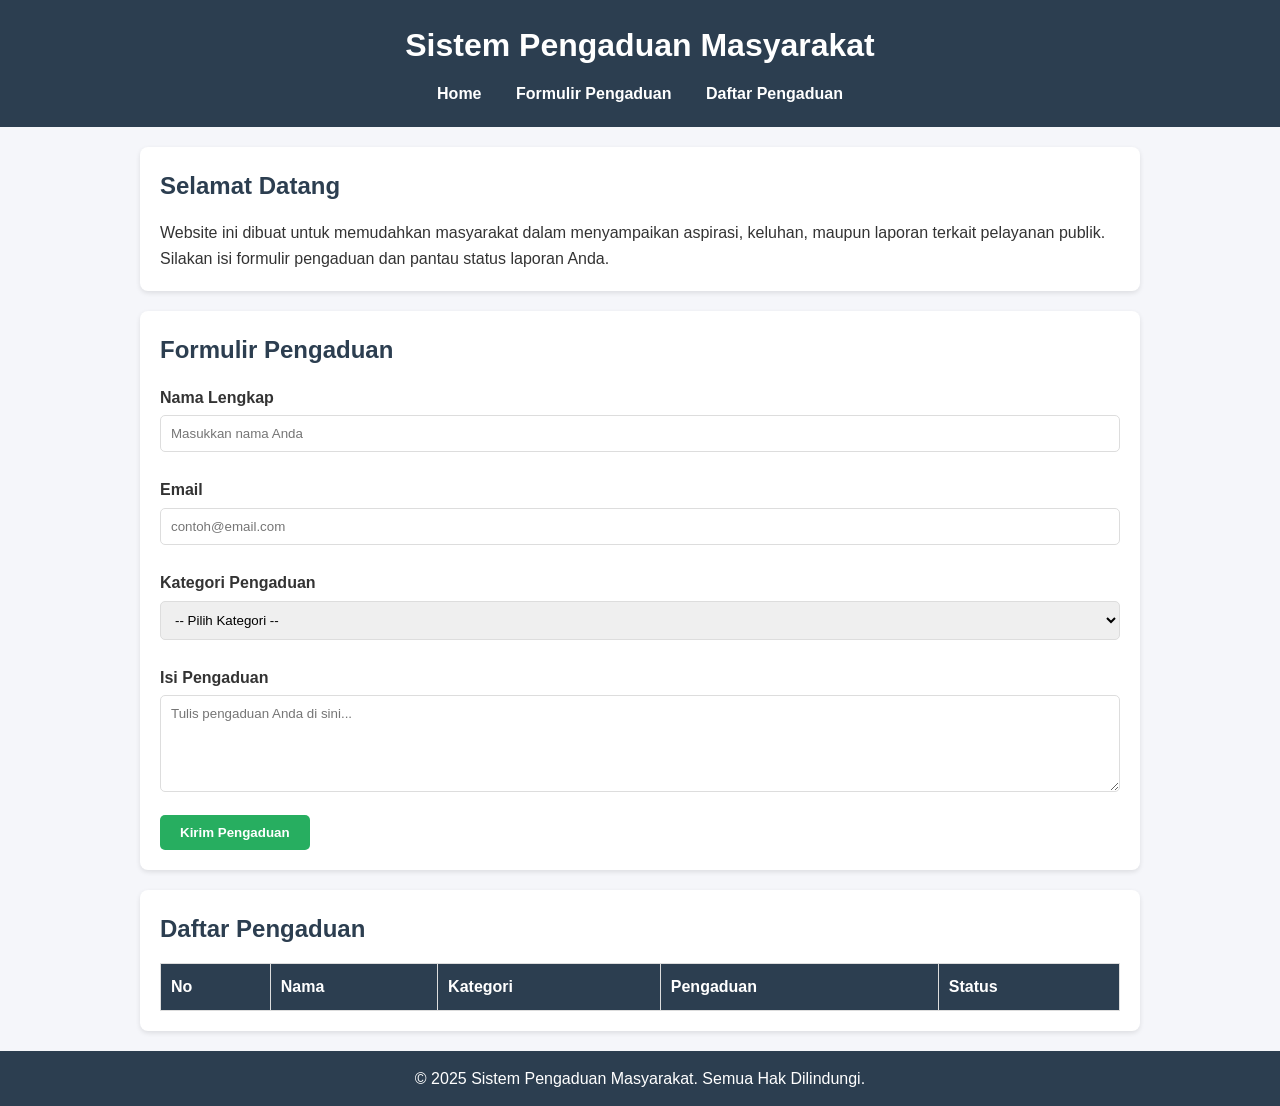
==== pengaduan/index.html @ e1374d00 "Add files via upload" ====
<!DOCTYPE html>
<html lang="id">
  <head>
    <meta charset="UTF-8" />
    <meta name="viewport" content="width=device-width, initial-scale=1.0" />
    <title>Pengaduan Masyarakat</title>
    <!-- Hubungkan CSS -->
    <link rel="stylesheet" href="style.css" />
  </head>

  <body>
    <header>
      <h1>Sistem Pengaduan Masyarakat</h1>
      <nav>
        <a href="#home">Home</a>
        <a href="#form">Formulir Pengaduan</a>
        <a href="#list">Daftar Pengaduan</a>
      </nav>
    </header>

    <div class="container">
      <!-- Halaman Home -->
      <section id="home" class="card">
        <h2>Selamat Datang</h2>
        <p>
          Website ini dibuat untuk memudahkan masyarakat dalam menyampaikan
          aspirasi, keluhan, maupun laporan terkait pelayanan publik. Silakan
          isi formulir pengaduan dan pantau status laporan Anda.
        </p>
      </section>

      <!-- Formulir Pengaduan -->
      <section id="form" class="card">
        <h2>Formulir Pengaduan</h2>
        <form id="pengaduanForm">
          <label for="nama">Nama Lengkap</label>
          <input
            type="text"
            id="nama"
            placeholder="Masukkan nama Anda"
            required
          />

          <label for="email">Email</label>
          <input
            type="email"
            id="email"
            placeholder="contoh@email.com"
            required
          />

          <label for="kategori">Kategori Pengaduan</label>
          <select id="kategori" required>
            <option value="">-- Pilih Kategori --</option>
            <option>Infrastruktur</option>
            <option>Keamanan</option>
            <option>Kesehatan</option>
            <option>Pendidikan</option>
            <option>Lainnya</option>
          </select>

          <label for="isi">Isi Pengaduan</label>
          <textarea
            id="isi"
            rows="5"
            placeholder="Tulis pengaduan Anda di sini..."
            required
          ></textarea>

          <button type="submit">Kirim Pengaduan</button>
        </form>
      </section>

      <!-- Daftar Pengaduan -->
      <section id="list" class="card">
        <h2>Daftar Pengaduan</h2>
        <table id="tabelPengaduan">
          <thead>
            <tr>
              <th>No</th>
              <th>Nama</th>
              <th>Kategori</th>
              <th>Pengaduan</th>
              <th>Status</th>
            </tr>
          </thead>
          <tbody>
            <!-- Data akan ditambahkan lewat JS -->
          </tbody>
        </table>
      </section>
    </div>

    <footer>
      <p>&copy; 2025 Sistem Pengaduan Masyarakat. Semua Hak Dilindungi.</p>
    </footer>

    <!-- Hubungkan JavaScript -->
    <script src="script.js"></script>
  </body>
</html>
---- pengaduan/style.css ----
/* Reset dasar */

* {
    margin: 0;
    padding: 0;
    box-sizing: border-box;
    font-family: Arial, sans-serif;
}

body {
    background: #f5f6fa;
    color: #333;
    line-height: 1.6;
}

header {
    background: #2c3e50;
    color: #fff;
    padding: 20px;
    text-align: center;
}

header h1 {
    margin-bottom: 10px;
}

nav {
    margin-top: 10px;
}

nav a {
    color: #fff;
    text-decoration: none;
    margin: 0 15px;
    font-weight: bold;
}

nav a:hover {
    text-decoration: underline;
}

.container {
    width: 90%;
    max-width: 1000px;
    margin: 20px auto;
}

.card {
    background: #fff;
    padding: 20px;
    margin-bottom: 20px;
    border-radius: 8px;
    box-shadow: 0 2px 5px rgba(0, 0, 0, 0.1);
}

h2 {
    margin-bottom: 15px;
    color: #2c3e50;
}

form label {
    display: block;
    margin: 10px 0 5px;
    font-weight: bold;
}

form input,
form textarea,
form select {
    width: 100%;
    padding: 10px;
    border: 1px solid #ddd;
    border-radius: 5px;
    margin-bottom: 15px;
}

form button {
    background: #27ae60;
    color: #fff;
    padding: 10px 20px;
    border: none;
    border-radius: 5px;
    cursor: pointer;
    font-weight: bold;
}

form button:hover {
    background: #219150;
}

table {
    width: 100%;
    border-collapse: collapse;
}

table th,
table td {
    border: 1px solid #ddd;
    padding: 10px;
    text-align: left;
}

table th {
    background: #2c3e50;
    color: #fff;
}

footer {
    background: #2c3e50;
    color: #fff;
    text-align: center;
    padding: 15px;
    margin-top: 20px;
}


/* Responsive */

@media (max-width: 600px) {
    nav a {
        display: block;
        margin: 10px 0;
    }
}
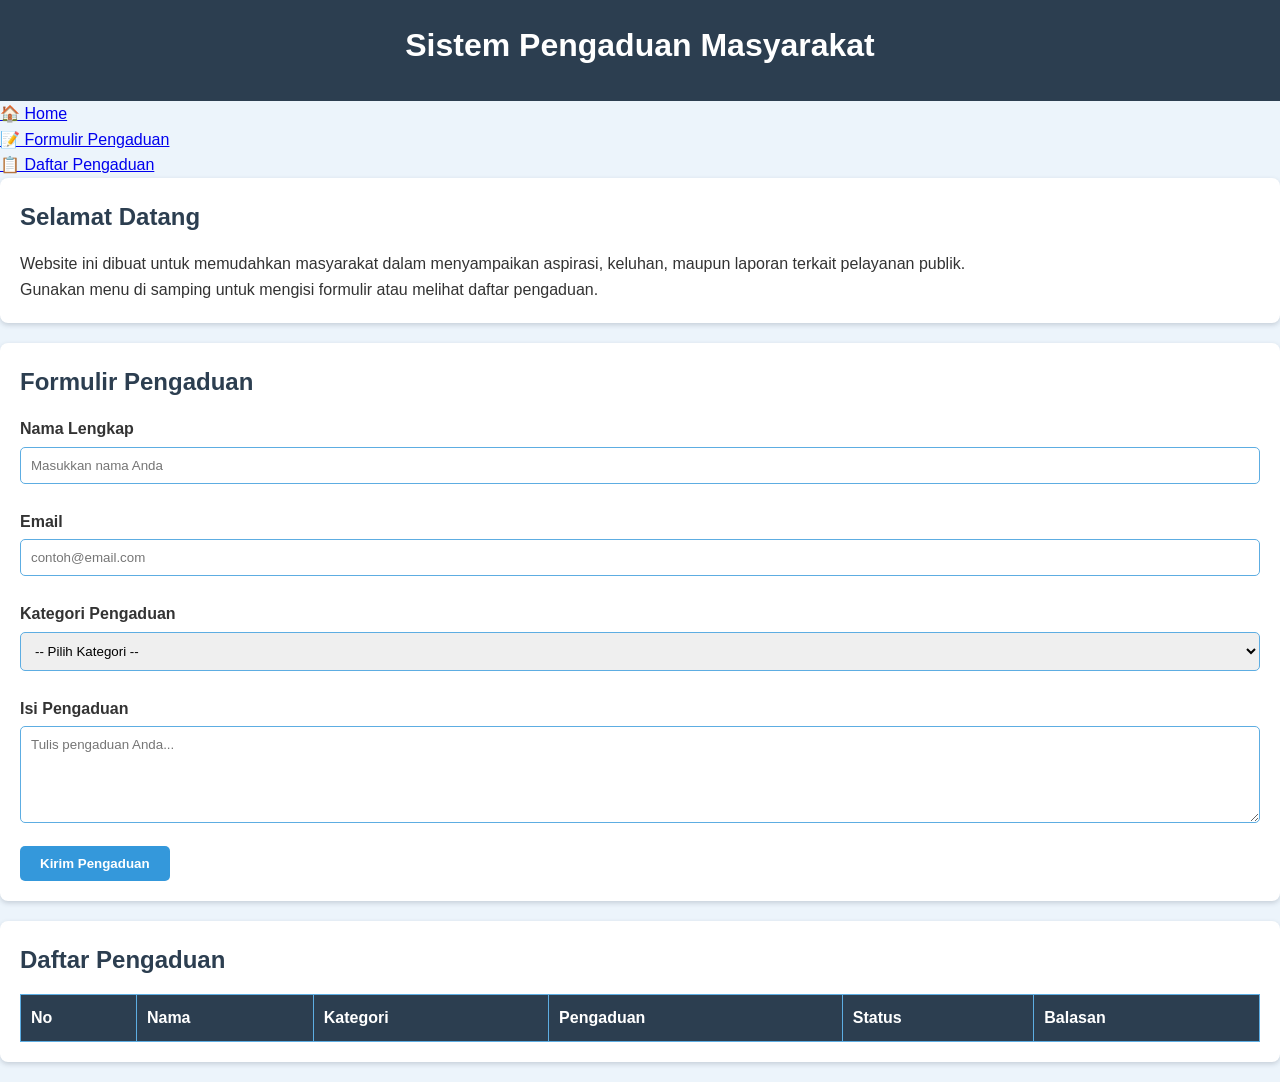
==== commit b0886c2b: "Update index.html" ====
--- a/pengaduan/index.html
+++ b/pengaduan/index.html
@@ -1,56 +1,52 @@
 <!DOCTYPE html>
 <html lang="id">
-  <head>
-    <meta charset="UTF-8" />
-    <meta name="viewport" content="width=device-width, initial-scale=1.0" />
-    <title>Pengaduan Masyarakat</title>
-    <!-- Hubungkan CSS -->
-    <link rel="stylesheet" href="style.css" />
-  </head>
 
-  <body>
-    <header>
-      <h1>Sistem Pengaduan Masyarakat</h1>
-      <nav>
-        <a href="#home">Home</a>
-        <a href="#form">Formulir Pengaduan</a>
-        <a href="#list">Daftar Pengaduan</a>
-      </nav>
+<head>
+    <meta charset="UTF-8">
+    <meta name="viewport" content="width=device-width, initial-scale=1.0">
+    <title>Sistem Pengaduan Masyarakat</title>
+    <link rel="stylesheet" href="style.css">
+</head>
+
+<body>
+    <!-- Header Atas -->
+    <header class="topbar">
+        <h1>Sistem Pengaduan Masyarakat</h1>
     </header>
 
-    <div class="container">
-      <!-- Halaman Home -->
-      <section id="home" class="card">
-        <h2>Selamat Datang</h2>
-        <p>
-          Website ini dibuat untuk memudahkan masyarakat dalam menyampaikan
-          aspirasi, keluhan, maupun laporan terkait pelayanan publik. Silakan
-          isi formulir pengaduan dan pantau status laporan Anda.
-        </p>
-      </section>
+    <div class="wrapper">
+        <!-- Sidebar -->
+        <aside class="sidebar">
+            <ul>
+                <li><a href="#home" class="active">🏠 Home</a></li>
+                <li><a href="#form">📝 Formulir Pengaduan</a></li>
+                <li><a href="#list">📋 Daftar Pengaduan</a></li>
+            </ul>
+        </aside>
 
-      <!-- Formulir Pengaduan -->
-      <section id="form" class="card">
-        <h2>Formulir Pengaduan</h2>
-        <form id="pengaduanForm">
-          <label for="nama">Nama Lengkap</label>
-          <input
-            type="text"
-            id="nama"
-            placeholder="Masukkan nama Anda"
-            required
-          />
+        <!-- Konten utama -->
+        <main class="content">
+            <!-- Home -->
+            <section id="home" class="card">
+                <h2>Selamat Datang</h2>
+                <p>
+                    Website ini dibuat untuk memudahkan masyarakat dalam menyampaikan aspirasi, keluhan, maupun laporan terkait pelayanan publik.
+                </p>
+                <p>Gunakan menu di samping untuk mengisi formulir atau melihat daftar pengaduan.</p>
+            </section>
 
-          <label for="email">Email</label>
-          <input
-            type="email"
-            id="email"
-            placeholder="contoh@email.com"
-            required
-          />
+            <!-- Formulir -->
+            <section id="form" class="card hidden">
+                <h2>Formulir Pengaduan</h2>
+                <form id="pengaduanForm">
+                    <label for="nama">Nama Lengkap</label>
+                    <input type="text" id="nama" placeholder="Masukkan nama Anda" required>
 
-          <label for="kategori">Kategori Pengaduan</label>
-          <select id="kategori" required>
+                    <label for="email">Email</label>
+                    <input type="email" id="email" placeholder="contoh@email.com" required>
+
+                    <label for="kategori">Kategori Pengaduan</label>
+                    <select id="kategori" required>
             <option value="">-- Pilih Kategori --</option>
             <option>Infrastruktur</option>
             <option>Keamanan</option>
@@ -59,43 +55,34 @@
             <option>Lainnya</option>
           </select>
 
-          <label for="isi">Isi Pengaduan</label>
-          <textarea
-            id="isi"
-            rows="5"
-            placeholder="Tulis pengaduan Anda di sini..."
-            required
-          ></textarea>
+                    <label for="isi">Isi Pengaduan</label>
+                    <textarea id="isi" rows="5" placeholder="Tulis pengaduan Anda..." required></textarea>
 
-          <button type="submit">Kirim Pengaduan</button>
-        </form>
-      </section>
+                    <button type="submit">Kirim Pengaduan</button>
+                </form>
+            </section>
 
-      <!-- Daftar Pengaduan -->
-      <section id="list" class="card">
-        <h2>Daftar Pengaduan</h2>
-        <table id="tabelPengaduan">
-          <thead>
-            <tr>
-              <th>No</th>
-              <th>Nama</th>
-              <th>Kategori</th>
-              <th>Pengaduan</th>
-              <th>Status</th>
-            </tr>
-          </thead>
-          <tbody>
-            <!-- Data akan ditambahkan lewat JS -->
-          </tbody>
-        </table>
-      </section>
+            <!-- Daftar Pengaduan -->
+            <section id="list" class="card hidden">
+                <h2>Daftar Pengaduan</h2>
+                <table id="tabelPengaduan">
+                    <thead>
+                        <tr>
+                            <th>No</th>
+                            <th>Nama</th>
+                            <th>Kategori</th>
+                            <th>Pengaduan</th>
+                            <th>Status</th>
+                            <th>Balasan</th>
+                        </tr>
+                    </thead>
+                    <tbody></tbody>
+                </table>
+            </section>
+        </main>
     </div>
 
-    <footer>
-      <p>&copy; 2025 Sistem Pengaduan Masyarakat. Semua Hak Dilindungi.</p>
-    </footer>
+    <script src="script.js"></script>
+</body>
 
-    <!-- Hubungkan JavaScript -->
-    <script src="script.js"></script>
-  </body>
 </html>
--- a/pengaduan/style.css
+++ b/pengaduan/style.css
@@ -1,5 +1,4 @@
 /* Reset dasar */
-
 * {
     margin: 0;
     padding: 0;
@@ -8,13 +7,13 @@
 }
 
 body {
-    background: #f5f6fa;
+    background: #ecf4fb; /* biru sangat lembut */
     color: #333;
     line-height: 1.6;
 }
 
 header {
-    background: #2c3e50;
+    background: #2c3e50; /* biru tua */
     color: #fff;
     padding: 20px;
     text-align: center;
@@ -37,6 +36,7 @@
 
 nav a:hover {
     text-decoration: underline;
+    color: #5dade2; /* biru muda saat hover */
 }
 
 .container {
@@ -50,7 +50,7 @@
     padding: 20px;
     margin-bottom: 20px;
     border-radius: 8px;
-    box-shadow: 0 2px 5px rgba(0, 0, 0, 0.1);
+    box-shadow: 0 2px 5px rgba(44, 62, 80, 0.2); /* shadow biru tua */
 }
 
 h2 {
@@ -69,23 +69,32 @@
 form select {
     width: 100%;
     padding: 10px;
-    border: 1px solid #ddd;
+    border: 1px solid #5dade2;
     border-radius: 5px;
     margin-bottom: 15px;
 }
 
+form input:focus,
+form textarea:focus,
+form select:focus {
+    border: 1px solid #3498db;
+    outline: none;
+    box-shadow: 0 0 5px rgba(52, 152, 219, 0.3);
+}
+
 form button {
-    background: #27ae60;
+    background: #3498db; /* biru soft */
     color: #fff;
     padding: 10px 20px;
     border: none;
     border-radius: 5px;
     cursor: pointer;
     font-weight: bold;
+    transition: background 0.3s ease;
 }
 
 form button:hover {
-    background: #219150;
+    background: #2c3e50; /* biru tua */
 }
 
 table {
@@ -95,7 +104,7 @@
 
 table th,
 table td {
-    border: 1px solid #ddd;
+    border: 1px solid #5dade2;
     padding: 10px;
     text-align: left;
 }
@@ -113,12 +122,10 @@
     margin-top: 20px;
 }
 
-
 /* Responsive */
-
 @media (max-width: 600px) {
     nav a {
         display: block;
         margin: 10px 0;
     }
-}+}
